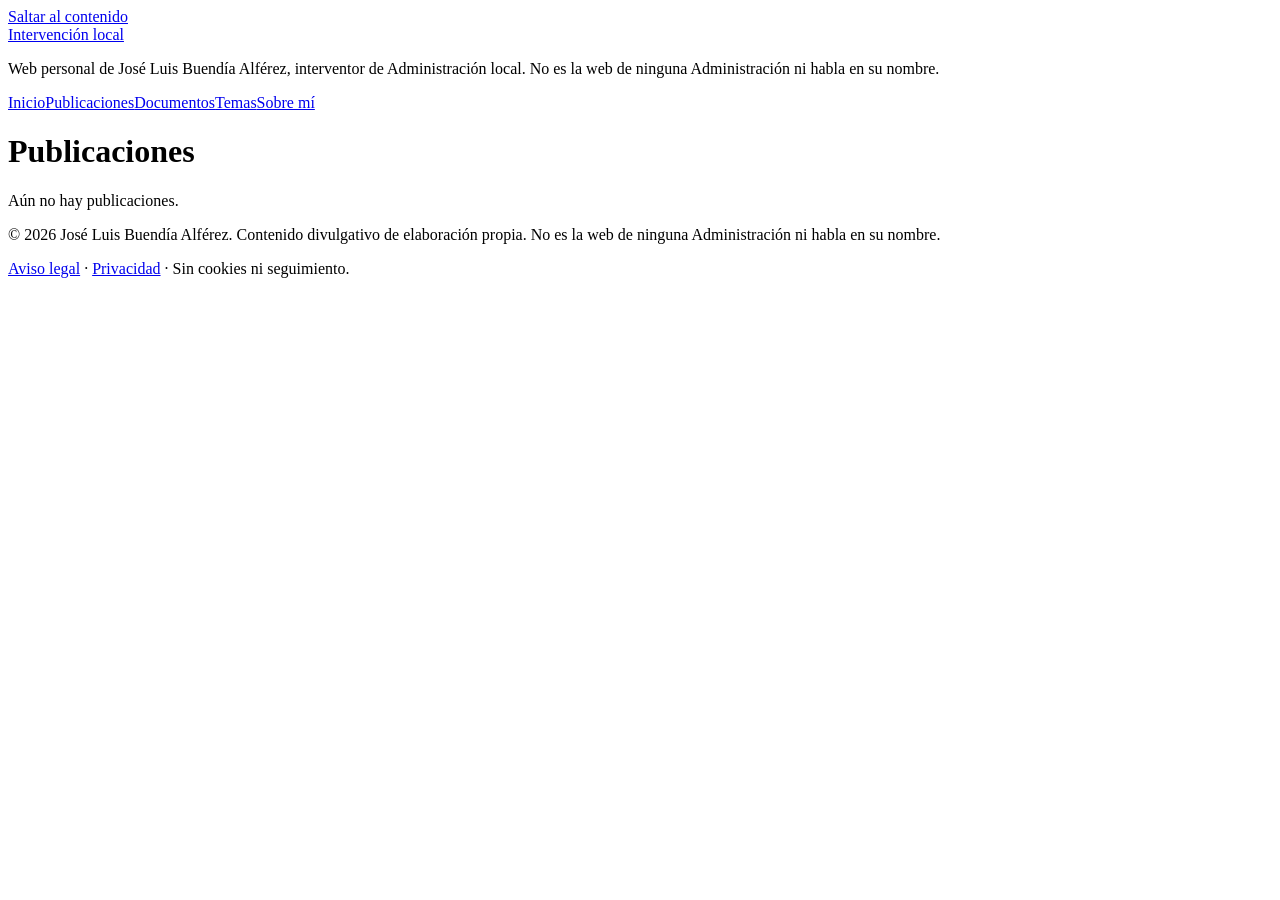
==== publicaciones/index.html @ b9107379 "Primera publicación: publicaciones" ====
<!doctype html>
<html lang="es">
<head>
<meta charset="utf-8">
<meta name="viewport" content="width=device-width, initial-scale=1">
<meta http-equiv="Content-Security-Policy" content="default-src 'none'; img-src 'self'; style-src 'self'; font-src 'self'; base-uri 'none'; form-action 'none'">
<meta name="referrer" content="no-referrer">
<title>Publicaciones · Intervención local · Web personal de José Luis Buendía Alférez</title>
<meta name="description" content="Normativa, jurisprudencia y doctrina para Secretaría, Intervención y Tesorería, y para el personal de la Administración local. Web personal de José Luis Buendía Alférez, interventor de Administración local. No es la web de ninguna Administración ni habla en su nombre.">
<meta name="author" content="José Luis Buendía Alférez">
<link rel="stylesheet" href="../estilos/estilo.css">
<link rel="icon" href="../favicon.svg" type="image/svg+xml">
<meta property="og:title" content="Publicaciones">
<meta property="og:description" content="Normativa, jurisprudencia y doctrina para Secretaría, Intervención y Tesorería, y para el personal de la Administración local. Web personal de José Luis Buendía Alférez, interventor de Administración local. No es la web de ninguna Administración ni habla en su nombre.">
<meta property="og:site_name" content="Intervención local · Web personal de José Luis Buendía Alférez">
<meta property="og:type" content="article">
<meta property="og:url" content="https://www.intervencionlocal.es/publicaciones/">
</head>
<body>
<a class="saltar" href="#contenido">Saltar al contenido</a>
<header class="cabecera"><div class="marco">
<a class="marca" href="../">Intervención local</a>
<p class="identidad">Web personal de José Luis Buendía Alférez, interventor de Administración local. No es la web de ninguna Administración ni habla en su nombre.</p>
<nav class="navegacion" aria-label="Principal"><a href=".././">Inicio</a><a href="../publicaciones/" aria-current="page">Publicaciones</a><a href="../documentos/">Documentos</a><a href="../temas/">Temas</a><a href="../sobre-mi/">Sobre mí</a></nav>
</div></header>
<main id="contenido"><div class="marco">
<div class="fijo"><h1>Publicaciones</h1></div>
<p class="vacio">Aún no hay publicaciones.</p>
</div></main>
<footer class="pie"><div class="marco">
<p>© 2026 José Luis Buendía Alférez. Contenido divulgativo de elaboración propia. No es la web de ninguna Administración ni habla en su nombre.</p>
<p><a href="../aviso-legal/">Aviso legal</a> · <a href="../privacidad/">Privacidad</a> · Sin cookies ni seguimiento.</p>
</div></footer>
</body>
</html>
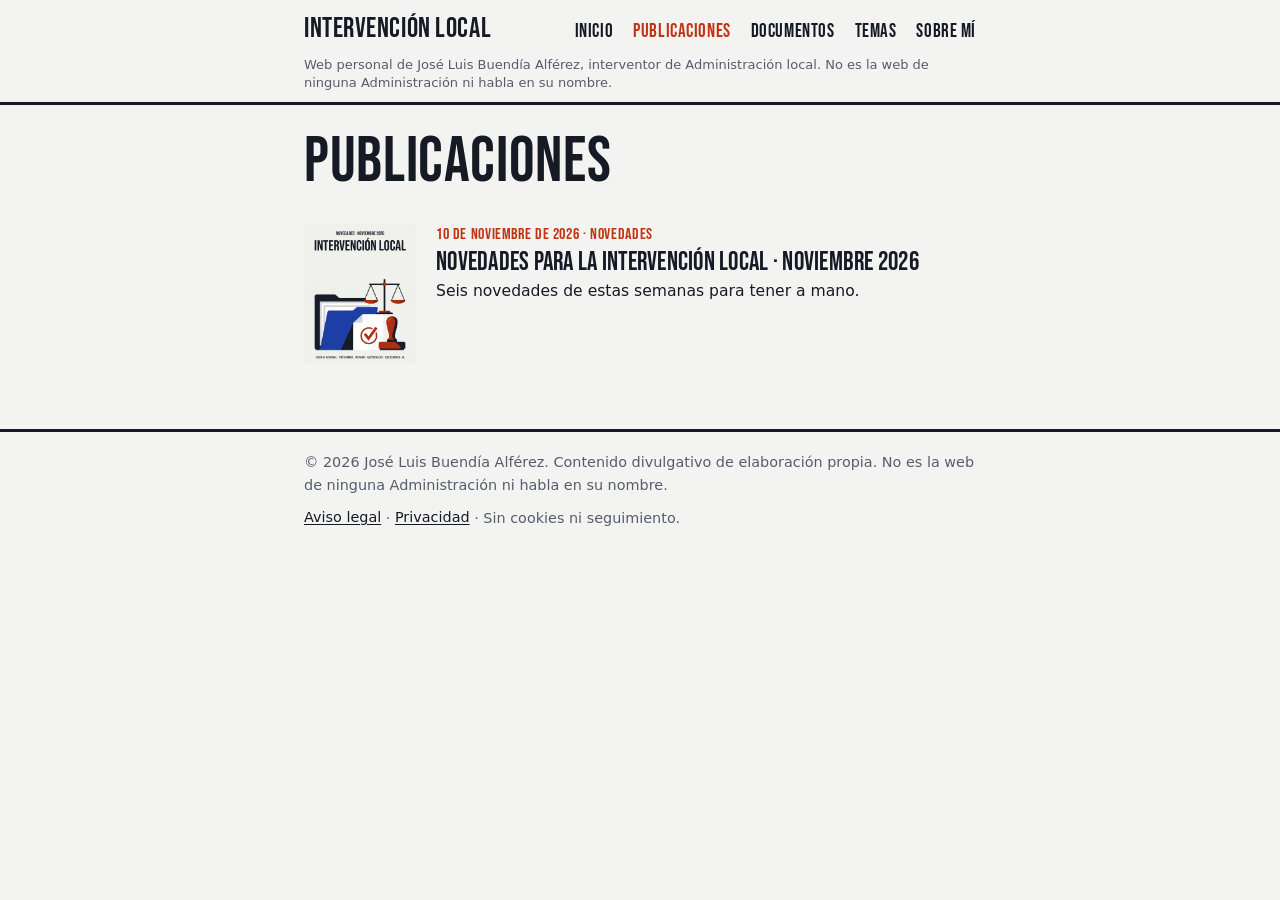
==== commit 0f4585df: "Publicación del 10/11: lista de publicaciones" ====
--- a/publicaciones/index.html
+++ b/publicaciones/index.html
@@ -25,7 +25,16 @@
 </div></header>
 <main id="contenido"><div class="marco">
 <div class="fijo"><h1>Publicaciones</h1></div>
-<p class="vacio">Aún no hay publicaciones.</p>
+<ol class="lista">
+<li>
+<a href="../publicaciones/2026-11-10-novedades/" aria-hidden="true" tabindex="-1"><img src="../img/2026-11-10-novedades-720.webp" srcset="../img/2026-11-10-novedades-720.webp 720w, ../img/2026-11-10-novedades-1080.webp 1080w" sizes="112px" width="720" height="900" alt="" loading="lazy"></a>
+<div>
+<p class="fecha">10 de noviembre de 2026 · Novedades</p>
+<h3><a href="../publicaciones/2026-11-10-novedades/">NOVEDADES PARA LA INTERVENCIÓN LOCAL · NOVIEMBRE 2026</a></h3>
+<p>Seis novedades de estas semanas para tener a mano.</p>
+</div>
+</li>
+</ol>
 </div></main>
 <footer class="pie"><div class="marco">
 <p>© 2026 José Luis Buendía Alférez. Contenido divulgativo de elaboración propia. No es la web de ninguna Administración ni habla en su nombre.</p>
--- a/estilos/estilo.css
+++ b/estilos/estilo.css
@@ -0,0 +1,125 @@
+@font-face{font-family:"Bebas Neue";src:url("fuentes/BebasNeue-Regular.woff2") format("woff2");font-display:swap}
+
+:root{
+  --marfil:#F3F4F2;--papel:#FAFAF8;--tinta:#151A24;--teja:#C2330F;--azul:#1D3FB8;
+  --gris:#565C6B;--linea:#D5D7D2;
+  --titular:"Bebas Neue","Arial Narrow","Roboto Condensed",Impact,sans-serif;
+  --texto:system-ui,-apple-system,"Segoe UI",Roboto,"Helvetica Neue",Arial,sans-serif;
+  color-scheme:light;
+}
+*{box-sizing:border-box}
+html{-webkit-text-size-adjust:100%}
+body{margin:0;background:var(--marfil);color:var(--tinta);font:1.0625rem/1.6 var(--texto);overflow-wrap:break-word}
+img{max-width:100%;height:auto;display:block}
+a{color:var(--azul);text-underline-offset:.15em}
+a:hover{color:var(--teja)}
+a:focus-visible{outline:3px solid var(--teja);outline-offset:2px}
+h1,h2,h3{font-family:var(--titular);font-weight:400;line-height:1.02;letter-spacing:.01em;margin:0}
+p{margin:.6rem 0}
+mark{background:#FFE9A8;color:var(--tinta);padding:0 .2em}
+
+.marco{max-width:46rem;margin-inline:auto;padding-inline:1.25rem}
+.saltar{position:absolute;left:-999px}
+.saltar:focus{left:.5rem;top:.5rem;background:var(--papel);padding:.5rem .75rem;z-index:2}
+
+.aviso-vista{background:var(--teja);color:#fff;font-size:.875rem;line-height:1.35;padding:.4rem 1.25rem;text-align:center}
+
+.cabecera{border-bottom:3px solid var(--tinta)}
+.cabecera .marco{display:flex;flex-wrap:wrap;align-items:baseline;justify-content:space-between;gap:0 1.5rem;padding-block:.5rem}
+.marca{font-family:var(--titular);font-size:1.75rem;line-height:1.4;color:var(--tinta);text-decoration:none;letter-spacing:.02em}
+.identidad{flex-basis:100%;margin:0 0 .15rem;font-size:.8125rem;line-height:1.35;color:var(--gris)}
+.navegacion{display:flex;flex-wrap:wrap;justify-content:space-between;gap:0 .25rem;width:100%}
+.navegacion a{font-family:var(--titular);font-size:1.08rem;letter-spacing:.03em;color:var(--tinta);text-decoration:none;padding:.55rem 0;display:inline-block}
+.navegacion a[aria-current]{color:var(--teja)}
+.navegacion a:hover{color:var(--teja)}
+
+main{padding-block:1.5rem 3rem}
+
+.portada{text-align:center;padding-block:2rem 2.25rem}
+.antetitulo{font-family:var(--titular);font-size:clamp(1rem,5vw,1.3rem);letter-spacing:.05em;margin:0;color:var(--tinta)}
+.portada h1{font-size:clamp(3.4rem,15.5vw,6.5rem);margin-block:.1em .15em}
+.portada .lema{max-width:32rem;margin-inline:auto;color:var(--gris)}
+
+.rotulo{font-family:var(--titular);font-size:2rem;border-top:3px solid var(--tinta);padding-top:.55rem;margin-top:2.5rem}
+.vacio{color:var(--gris)}
+
+.lista{list-style:none;margin:.75rem 0 0;padding:0}
+.lista>li{display:grid;grid-template-columns:5.5rem 1fr;gap:.9rem;padding-block:1.1rem;border-top:1px solid var(--linea)}
+.lista>li:first-child{border-top:0}
+.lista h3{font-size:1.65rem}
+.lista h3 a{color:var(--tinta);text-decoration:none}
+.lista h3 a:hover{color:var(--teja)}
+.lista p{margin:.3rem 0 0;font-size:.975rem;line-height:1.45}
+.fecha{font-family:var(--titular);font-size:1.1rem;letter-spacing:.04em;color:var(--teja);margin:0 0 .15rem}
+.lista .fecha{margin:0 0 .15rem}
+
+.destacada{display:grid;gap:1.25rem;margin-top:.75rem}
+.destacada h3{font-size:clamp(2rem,7vw,2.6rem)}
+.destacada h3 a{color:var(--tinta);text-decoration:none}
+.destacada h3 a:hover{color:var(--teja)}
+.destacada img{max-width:13rem}
+
+.temas{display:flex;flex-wrap:wrap;gap:.5rem;list-style:none;margin:.9rem 0 0;padding:0}
+.temas a{display:inline-block;font-family:var(--titular);font-size:1.15rem;letter-spacing:.04em;line-height:1;color:var(--tinta);text-decoration:none;border:2px solid var(--tinta);padding:.5rem .7rem .4rem}
+.temas a:hover{background:var(--tinta);color:var(--marfil)}
+
+.post-cabecera{display:grid;gap:1.25rem}
+.post-cabecera h1{font-size:clamp(2.5rem,9.5vw,3.75rem)}
+.entradilla{font-size:1.2rem;line-height:1.4;margin:.75rem 0 0}
+.post-cabecera img{max-width:13rem}
+
+.documento{border:3px solid var(--tinta);background:var(--papel);padding:1rem 1.1rem;margin-top:1.75rem}
+.documento h2{font-size:1.65rem}
+.documento p{margin:.35rem 0 .8rem;color:var(--gris);font-size:.95rem}
+.boton{display:inline-block;font-family:var(--titular);font-size:1.25rem;letter-spacing:.04em;line-height:1;color:#fff;background:var(--azul);text-decoration:none;padding:.7rem 1rem .6rem}
+.boton:hover{background:var(--tinta);color:#fff}
+
+.cuerpo h2{font-size:2.1rem;border-top:3px solid var(--tinta);padding-top:.55rem;margin-top:2.5rem}
+
+.punto{display:grid;grid-template-columns:2.1rem 1fr;gap:.25rem .6rem;margin-top:2rem;scroll-margin-top:1rem}
+.punto-n{font-family:var(--titular);font-size:2.75rem;line-height:.95;color:var(--teja)}
+.punto-cuerpo{min-width:0}
+.punto-cat{font-family:var(--titular);font-size:1.15rem;line-height:1.2;letter-spacing:.03em;color:var(--gris);margin:.2rem 0 .3rem}
+.punto h3{font-family:var(--texto);font-weight:700;font-size:1.2rem;line-height:1.3;letter-spacing:0}
+.punto-autor{color:var(--gris);font-size:.95rem}
+
+.fuente{background:var(--papel);border:1px solid var(--linea);padding:.8rem .95rem;margin-top:.9rem;font-size:.95rem;line-height:1.5}
+.fuente h4{font-family:var(--titular);font-weight:400;font-size:1.05rem;letter-spacing:.05em;margin:0 0 .25rem;color:var(--gris)}
+.fuente p{margin:.45rem 0}
+.fuente blockquote{margin:.6rem 0;padding-left:.75rem;border-left:3px solid var(--teja)}
+.fuente ul{margin:.3rem 0;padding-left:1.15rem}
+.fuente li{margin:.2rem 0}
+.fuente .abrir{margin-bottom:.1rem}
+
+.llevarse{background:var(--tinta);color:var(--marfil);list-style:none;margin:.9rem 0 0;padding:1rem 1.1rem}
+.llevarse li{display:grid;grid-template-columns:1.6rem 1fr;gap:.4rem;padding-block:.3rem}
+
+.nota{color:var(--gris);font-size:.95rem;margin-top:1.5rem}
+.pie-post{border-top:1px solid var(--linea);margin-top:2rem;padding-top:1rem}
+
+.fijo h1{font-size:clamp(2.8rem,11vw,4rem);margin-bottom:.5rem}
+.fijo h2{font-size:1.65rem;margin-top:1.75rem}
+
+.tema{scroll-margin-top:1rem}
+.apuntes{list-style:none;margin:.5rem 0 0;padding:0}
+.apuntes li{padding-block:.6rem;border-top:1px solid var(--linea)}
+.apuntes li:first-child{border-top:0}
+.apuntes small{display:block;color:var(--gris);font-size:.875rem;line-height:1.35}
+
+.pie{border-top:3px solid var(--tinta);font-size:.9rem;color:var(--gris);padding-block:1rem 2rem}
+.pie p{margin:.2rem 0}
+.pie a{color:var(--tinta);display:inline-block;padding-block:.35rem}
+
+@media (min-width:44rem){
+  .marco{padding-inline:2rem}
+  .identidad{order:3}
+  .navegacion{width:auto;gap:0 1.25rem}
+  .navegacion a{font-size:1.2rem}
+  .lista>li{grid-template-columns:7rem 1fr;gap:1.25rem}
+  .destacada{grid-template-columns:15rem 1fr;align-items:center;gap:1.75rem}
+  .destacada img{max-width:100%}
+  .post-cabecera{grid-template-columns:1fr 14rem;align-items:start;gap:2rem}
+  .post-cabecera img{max-width:100%}
+  .punto{grid-template-columns:2.75rem 1fr}
+}
+@media print{.navegacion,.saltar{display:none}.pie{border-top:1px solid}body{background:#fff}}
